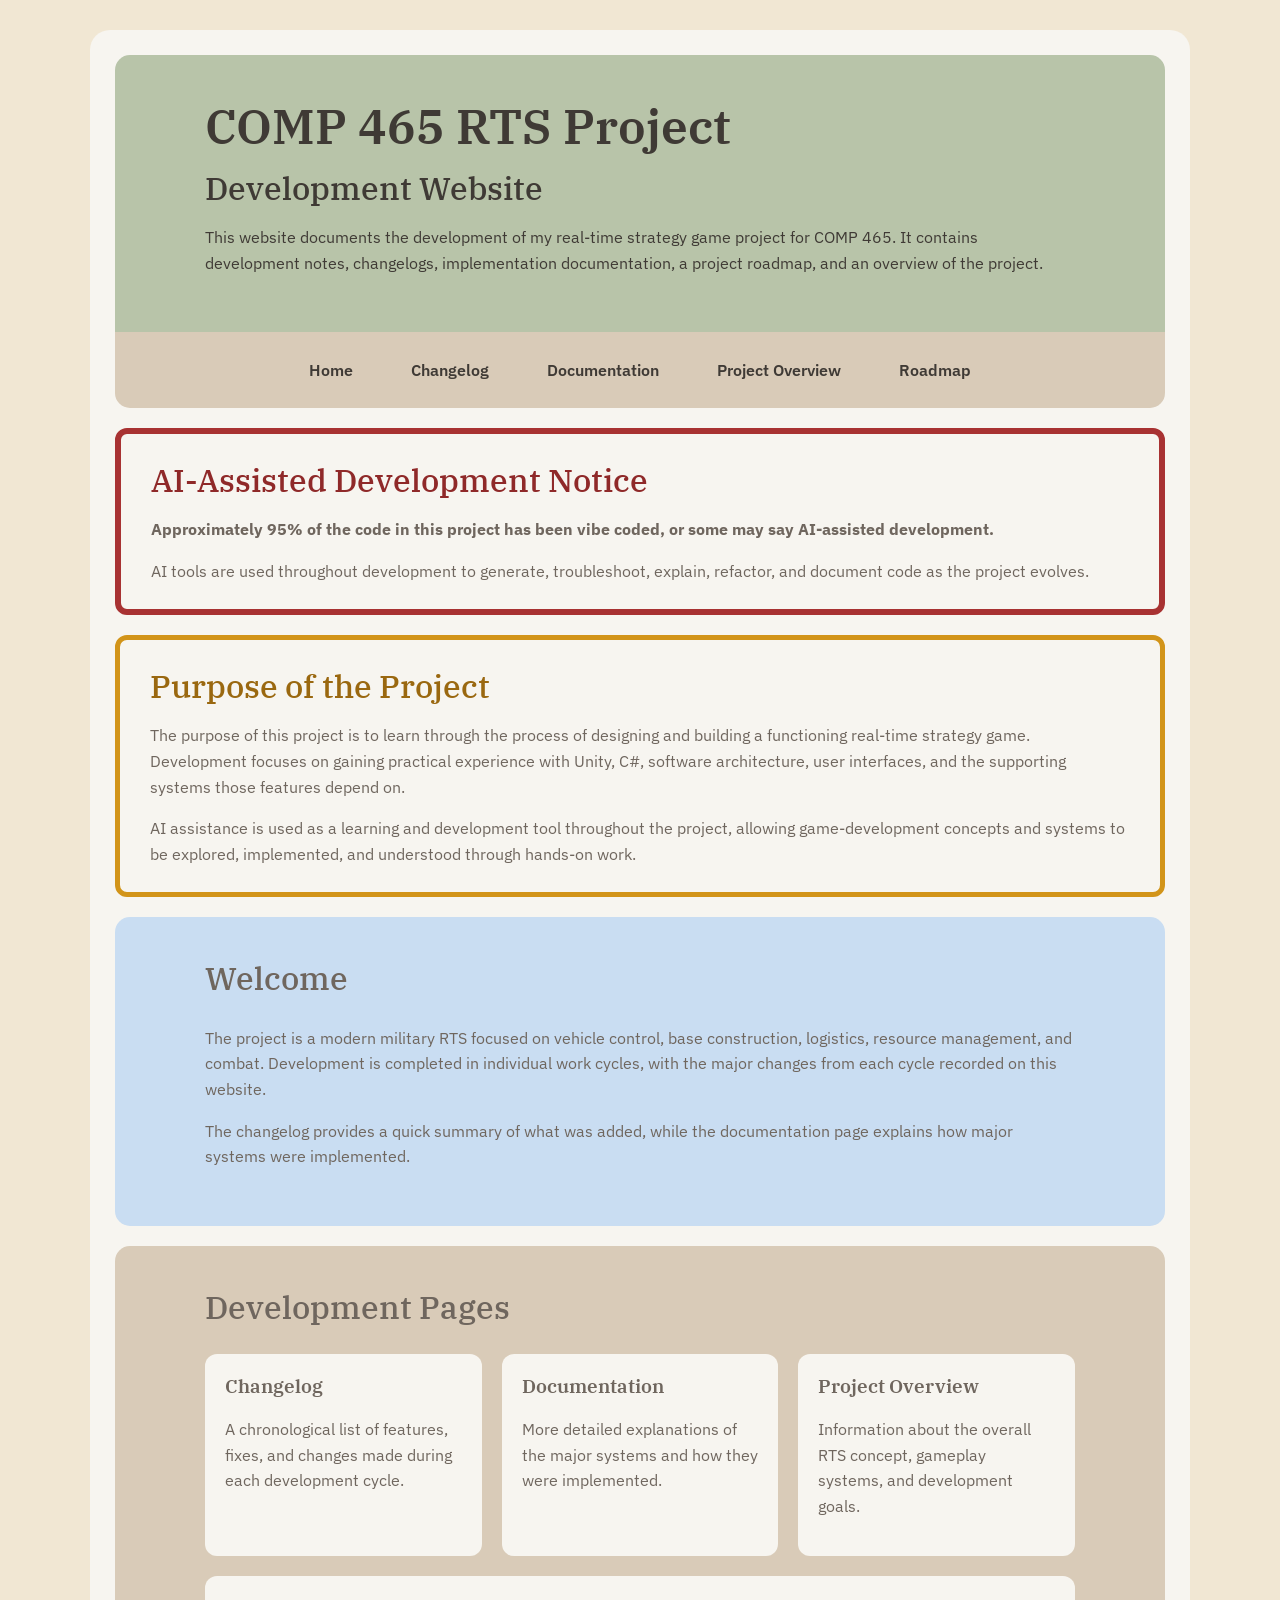
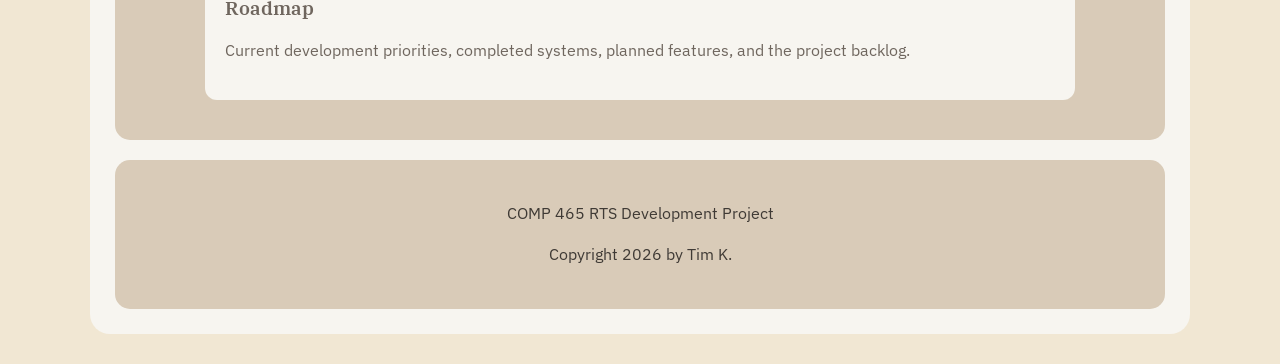
==== index.html @ a1710e66 "Add files via upload" ====
<!doctype html>
<html lang="en">
  <head>
    <meta charset="UTF-8" />
    <meta name="viewport" content="width=device-width, initial-scale=1.0" />

    <title>COMP 465 RTS | Development</title>

    <link rel="preconnect" href="https://fonts.googleapis.com" />
    <link rel="preconnect" href="https://fonts.gstatic.com" crossorigin />

    <link
      href="https://fonts.googleapis.com/css2?family=IBM+Plex+Sans:wght@400;600&family=IBM+Plex+Serif:wght@500;600&display=swap"
      rel="stylesheet"
    />

    <link rel="stylesheet" href="css/styles.css" />
  </head>

  <body>
    <div class="site-container">
      <header>
        <div class="content-wrap">
          <h1>COMP 465 RTS Project</h1>
          <h2>Development Website</h2>

          <p>
            This website documents the development of my real-time strategy game
            project for COMP 465. It contains development notes, changelogs,
            implementation documentation, a project roadmap, and an overview of
            the project.
          </p>
        </div>
      </header>

      <nav>
        <a href="index.html">Home</a>
        <a href="changelog.html">Changelog</a>
        <a href="documentation.html">Documentation</a>
        <a href="project.html">Project Overview</a>
        <a href="roadmap.html">Roadmap</a>
      </nav>

      <!-- AI Development Notice -->
      <section class="ai-notice">
        <div class="notice-content">
          <h2>AI-Assisted Development Notice</h2>

          <p>
            <strong>
              Approximately 95% of the code in this project has been vibe coded,
              or some may say AI-assisted development.
            </strong>
          </p>

          <p>
            AI tools are used throughout development to generate, troubleshoot,
            explain, refactor, and document code as the project evolves.
          </p>
        </div>
      </section>

      <!-- Project Purpose Notice -->
      <section class="purpose-notice">
        <div class="notice-content">
          <h2>Purpose of the Project</h2>

          <p>
            The purpose of this project is to learn through the process of
            designing and building a functioning real-time strategy game.
            Development focuses on gaining practical experience with Unity, C#,
            software architecture, user interfaces, and the supporting systems
            those features depend on.
          </p>

          <p>
            AI assistance is used as a learning and development tool throughout
            the project, allowing game-development concepts and systems to be
            explored, implemented, and understood through hands-on work.
          </p>
        </div>
      </section>

      <main>
        <section class="welcome">
          <div class="content-wrap">
            <h2>Welcome</h2>

            <p>
              The project is a modern military RTS focused on vehicle control,
              base construction, logistics, resource management, and combat.
              Development is completed in individual work cycles, with the major
              changes from each cycle recorded on this website.
            </p>

            <p>
              The changelog provides a quick summary of what was added, while
              the documentation page explains how major systems were
              implemented.
            </p>
          </div>
        </section>

        <section class="links-section">
          <div class="content-wrap">
            <h2>Development Pages</h2>

            <div class="page-links">
              <a class="page-card" href="changelog.html">
                <h3>Changelog</h3>

                <p>
                  A chronological list of features, fixes, and changes made
                  during each development cycle.
                </p>
              </a>

              <a class="page-card" href="documentation.html">
                <h3>Documentation</h3>

                <p>
                  More detailed explanations of the major systems and how they
                  were implemented.
                </p>
              </a>

              <a class="page-card" href="project.html">
                <h3>Project Overview</h3>

                <p>
                  Information about the overall RTS concept, gameplay systems,
                  and development goals.
                </p>
              </a>

              <a class="page-card" href="roadmap.html">
                <h3>Roadmap</h3>

                <p>
                  Current development priorities, completed systems, planned
                  features, and the project backlog.
                </p>
              </a>
            </div>
          </div>
        </section>
      </main>

      <footer>
        <div class="content-wrap">
          <p>COMP 465 RTS Development Project</p>
          <p>Copyright 2026 by Tim K.</p>
        </div>
      </footer>
    </div>
  </body>
</html>
---- css/styles.css ----
/*
Color Palette

#C9DDF2 - Ocean Blue
#D9CBB8 - Sand
#B8C4A9 - Sage
#C9A89A - Dusty Clay
#F1E7D3 - Cream
#F7F5F0 - Soft Off-White
*/

/* Global styles
------------------------------------ */

html {
  box-sizing: border-box;
}

*,
*:before,
*:after {
  box-sizing: inherit;
}

body {
  margin: 0;
  padding: 30px;

  font-family: "IBM Plex Sans", sans-serif;

  color: #6f665e;
  background: #f1e7d3;
}

.site-container {
  background: #f7f5f0;

  padding: 25px;

  border-radius: 20px;

  max-width: 1100px;

  margin: 0 auto;
}

.content-wrap {
  max-width: 950px;

  margin: 0 auto;

  padding: 40px;

  overflow: hidden;
}

/* Text
------------------------------------ */

h1,
h2,
h3 {
  font-family: "IBM Plex Serif", serif;
}

h1 {
  font-size: 3em;
  font-weight: 600;

  margin-top: 0;
}

h2 {
  font-size: 2em;
  font-weight: 500;

  margin-top: 0;
}

h3 {
  font-weight: 600;
}

p {
  line-height: 1.6;
}

a {
  color: #4f6679;
}

a:hover {
  color: #2f4558;
}

/* Header
------------------------------------ */

header {
  background: #b8c4a9;

  color: #3f3a35;

  border-radius: 15px 15px 0 0;
}

header h1,
header h2 {
  margin-bottom: 10px;
}

/* Development Notices
------------------------------------ */

.ai-notice,
.purpose-notice {
  margin-top: 20px;
  margin-bottom: 20px;

  background: #f7f5f0;

  border-radius: 12px;
}

.notice-content {
  padding: 25px 30px;
}

.notice-content h2 {
  margin-top: 0;
  margin-bottom: 12px;

  color: #3f3a35;
}

.notice-content p:last-child {
  margin-bottom: 0;
}

/* AI-Assisted Development Notice */

.ai-notice {
  border: 6px solid #a83232;
}

.ai-notice h2 {
  color: #8f2929;
}

/* Project Purpose Notice */

.purpose-notice {
  border: 5px solid #d29419;
}

.purpose-notice h2 {
  color: #9a6810;
}

/* Navigation
------------------------------------ */

nav {
  background: #d9cbb8;

  text-align: center;

  padding: 15px;

  margin-bottom: 20px;

  border-radius: 0 0 15px 15px;
}

nav a {
  display: inline-block;

  margin: 5px 15px;

  padding: 8px 12px;

  text-decoration: none;

  font-weight: 600;

  color: #3f3a35;

  border-radius: 8px;
}

nav a:hover {
  background: #f7f5f0;
}

/* Main Sections
------------------------------------ */

section {
  margin-bottom: 20px;

  border-radius: 15px;
}

.welcome {
  background: #c9ddf2;
}

.links-section {
  background: #d9cbb8;
}

/* Collapsible Date Sections
------------------------------------ */

.page-content {
  max-width: 950px;
  margin: 20px auto;
}

.date-entry {
  background: #c9ddf2;

  margin-bottom: 20px;

  border-radius: 15px;

  overflow: hidden;
}

.date-entry summary {
  cursor: pointer;

  padding: 22px 30px;

  font-family: "IBM Plex Serif", serif;

  font-size: 1.6em;

  font-weight: 600;

  color: #3f3a35;

  list-style: none;

  user-select: none;
}

.date-entry summary::-webkit-details-marker {
  display: none;
}

.date-entry summary::after {
  content: "+";

  float: right;

  font-family: "IBM Plex Sans", sans-serif;

  font-size: 1.2em;

  font-weight: 600;
}

.date-entry[open] summary::after {
  content: "−";
}

.date-entry summary:hover {
  background: rgba(255, 255, 255, 0.25);
}

.date-description {
  display: block;

  margin-top: 5px;

  font-family: "IBM Plex Sans", sans-serif;

  font-size: 0.55em;

  font-weight: 400;

  color: #6f665e;
}

.date-content {
  padding: 0 30px 30px;
}

/* Documentation Feature Sections
------------------------------------ */

.feature {
  background: #f7f5f0;

  padding: 25px;

  margin-top: 20px;

  border-radius: 12px;
}

.feature:first-child {
  margin-top: 0;
}

.feature h3 {
  margin-top: 0;

  color: #3f3a35;
}

/* Changelog
------------------------------------ */

.change-list {
  background: #f7f5f0;

  padding: 25px 25px 25px 45px;

  border-radius: 12px;

  line-height: 1.7;
}

.change-list li {
  margin-bottom: 12px;
}

.change-list li:last-child {
  margin-bottom: 0;
}

/* Homepage Cards
------------------------------------ */

.page-links {
  display: flex;

  gap: 20px;

  flex-wrap: wrap;
}

.page-card {
  flex: 1;

  min-width: 220px;

  padding: 20px;

  background: #f7f5f0;

  border-radius: 12px;

  text-decoration: none;

  color: #6f665e;

  transition:
    transform 0.15s ease,
    box-shadow 0.15s ease;
}

.page-card:hover {
  transform: translateY(-3px);

  box-shadow: 0 5px 12px rgba(0, 0, 0, 0.12);
}

.page-card h3 {
  margin-top: 0;
}

/* Changelog
------------------------------------ */

.changelog {
  background: #c9ddf2;
}

.change-list {
  line-height: 1.7;
}

.change-list li {
  margin-bottom: 12px;
}

/* Documentation
------------------------------------ */

.documentation-cycle {
  background: #c9ddf2;
}

.feature {
  background: #f7f5f0;

  padding: 25px;

  margin-top: 20px;

  border-radius: 12px;
}

.feature h3 {
  margin-top: 0;

  font-size: 1.4em;

  color: #3f3a35;
}

/* Project Overview
------------------------------------ */

.project-section {
  background: #c9ddf2;
}

.project-section.alternate {
  background: #d9cbb8;
}

.project-section ul {
  line-height: 1.8;
}

/* Roadmap
------------------------------------ */

.roadmap-entry {
  margin-bottom: 20px;

  border-radius: 15px;

  overflow: hidden;
}

.roadmap-entry summary {
  cursor: pointer;

  padding: 22px 30px;

  font-family: "IBM Plex Serif", serif;

  font-size: 1.6em;

  font-weight: 600;

  color: #3f3a35;

  list-style: none;

  user-select: none;
}

.roadmap-entry summary::-webkit-details-marker {
  display: none;
}

.roadmap-entry summary::after {
  content: "+";

  float: right;

  font-family: "IBM Plex Sans", sans-serif;

  font-size: 1.2em;
}

.roadmap-entry[open] summary::after {
  content: "−";
}

.roadmap-entry summary:hover {
  background: rgba(255, 255, 255, 0.25);
}

.roadmap-content {
  padding: 0 30px 30px;
}

.roadmap-item {
  background: #f7f5f0;

  padding: 20px 25px;

  margin-top: 15px;

  border-radius: 12px;
}

.roadmap-item:first-child {
  margin-top: 0;
}

.roadmap-item h3 {
  margin-top: 0;

  margin-bottom: 8px;

  color: #3f3a35;
}

.roadmap-item p {
  margin-bottom: 0;
}

/* Roadmap Categories */

.completed-entry {
  background: #b8c4a9;
}

.progress-entry {
  background: #c9ddf2;
}

.priority-entry {
  background: #d9cbb8;
}

.backlog-entry {
  background: #c9ddf2;
}

.future-entry {
  background: #c9a89a;
}

/* Footer
------------------------------------ */

footer {
  background: #d9cbb8;

  color: #3f3a35;

  text-align: center;

  border-radius: 15px;

  margin-bottom: 0;
}

footer .content-wrap {
  padding-top: 25px;
  padding-bottom: 25px;
}

/* Responsive Layout
------------------------------------ */

@media screen and (max-width: 700px) {
  body {
    padding: 10px;
  }

  .site-container {
    padding: 12px;
  }

  .content-wrap {
    padding: 25px;
  }

  h1 {
    font-size: 2.2em;
  }

  h2 {
    font-size: 1.6em;
  }

  nav a {
    display: block;

    margin: 5px 0;
  }

  .page-links {
    display: block;
  }

  .page-card {
    display: block;

    margin-bottom: 15px;
  }
}
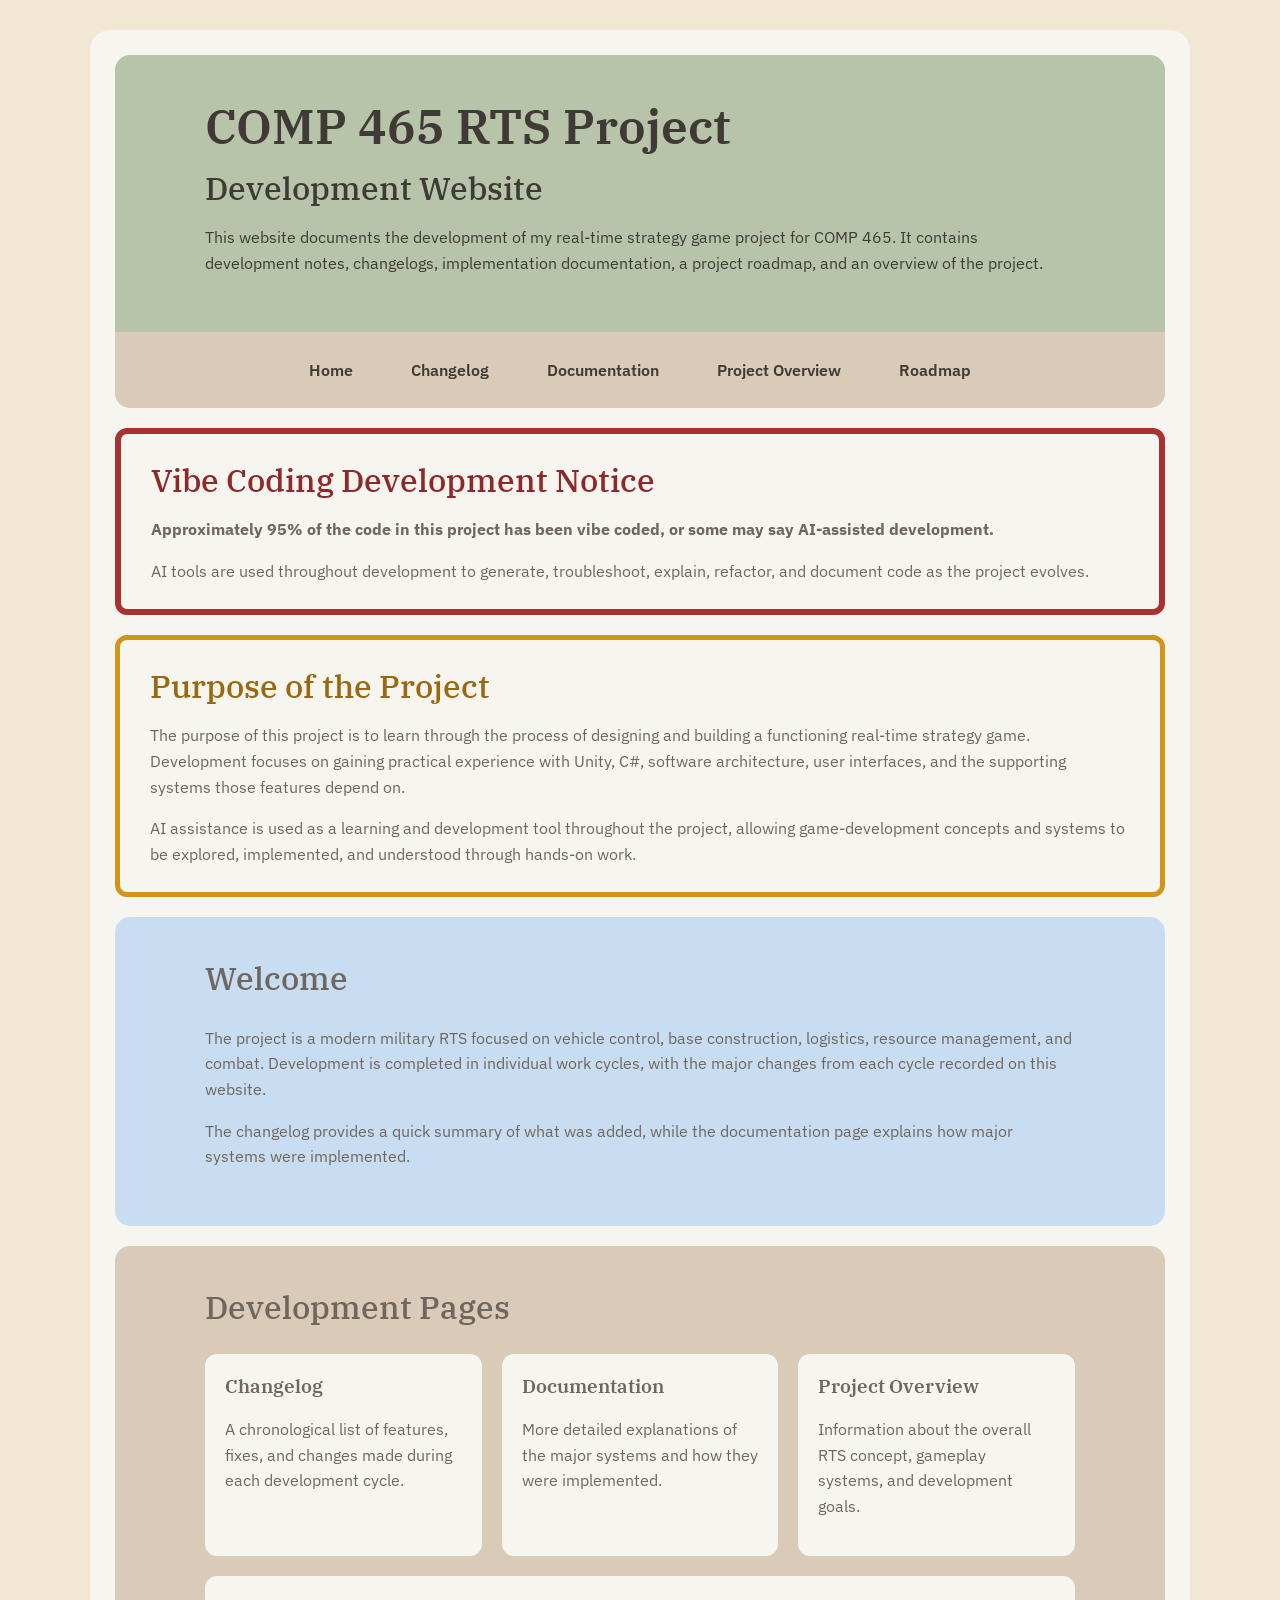
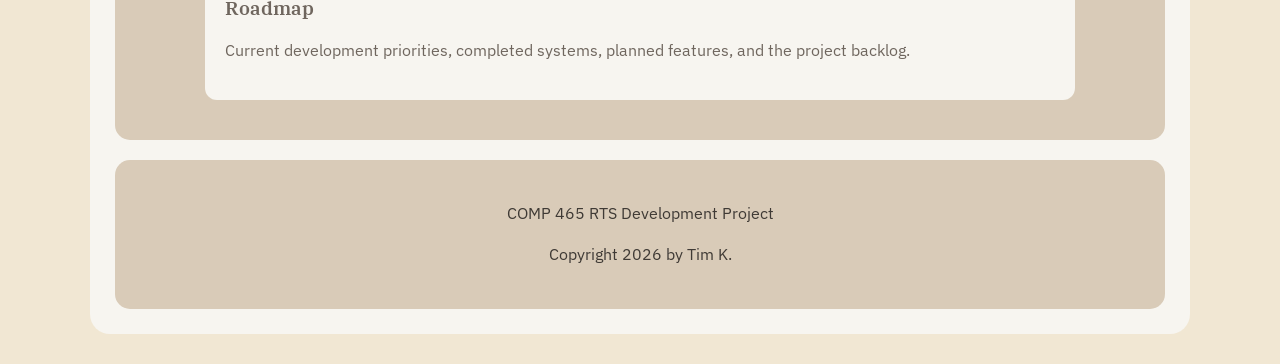
==== commit 2912e413: "Vibe coded update" ====
--- a/index.html
+++ b/index.html
@@ -44,7 +44,7 @@
       <!-- AI Development Notice -->
       <section class="ai-notice">
         <div class="notice-content">
-          <h2>AI-Assisted Development Notice</h2>
+          <h2>Vibe Coding Development Notice</h2>
 
           <p>
             <strong>
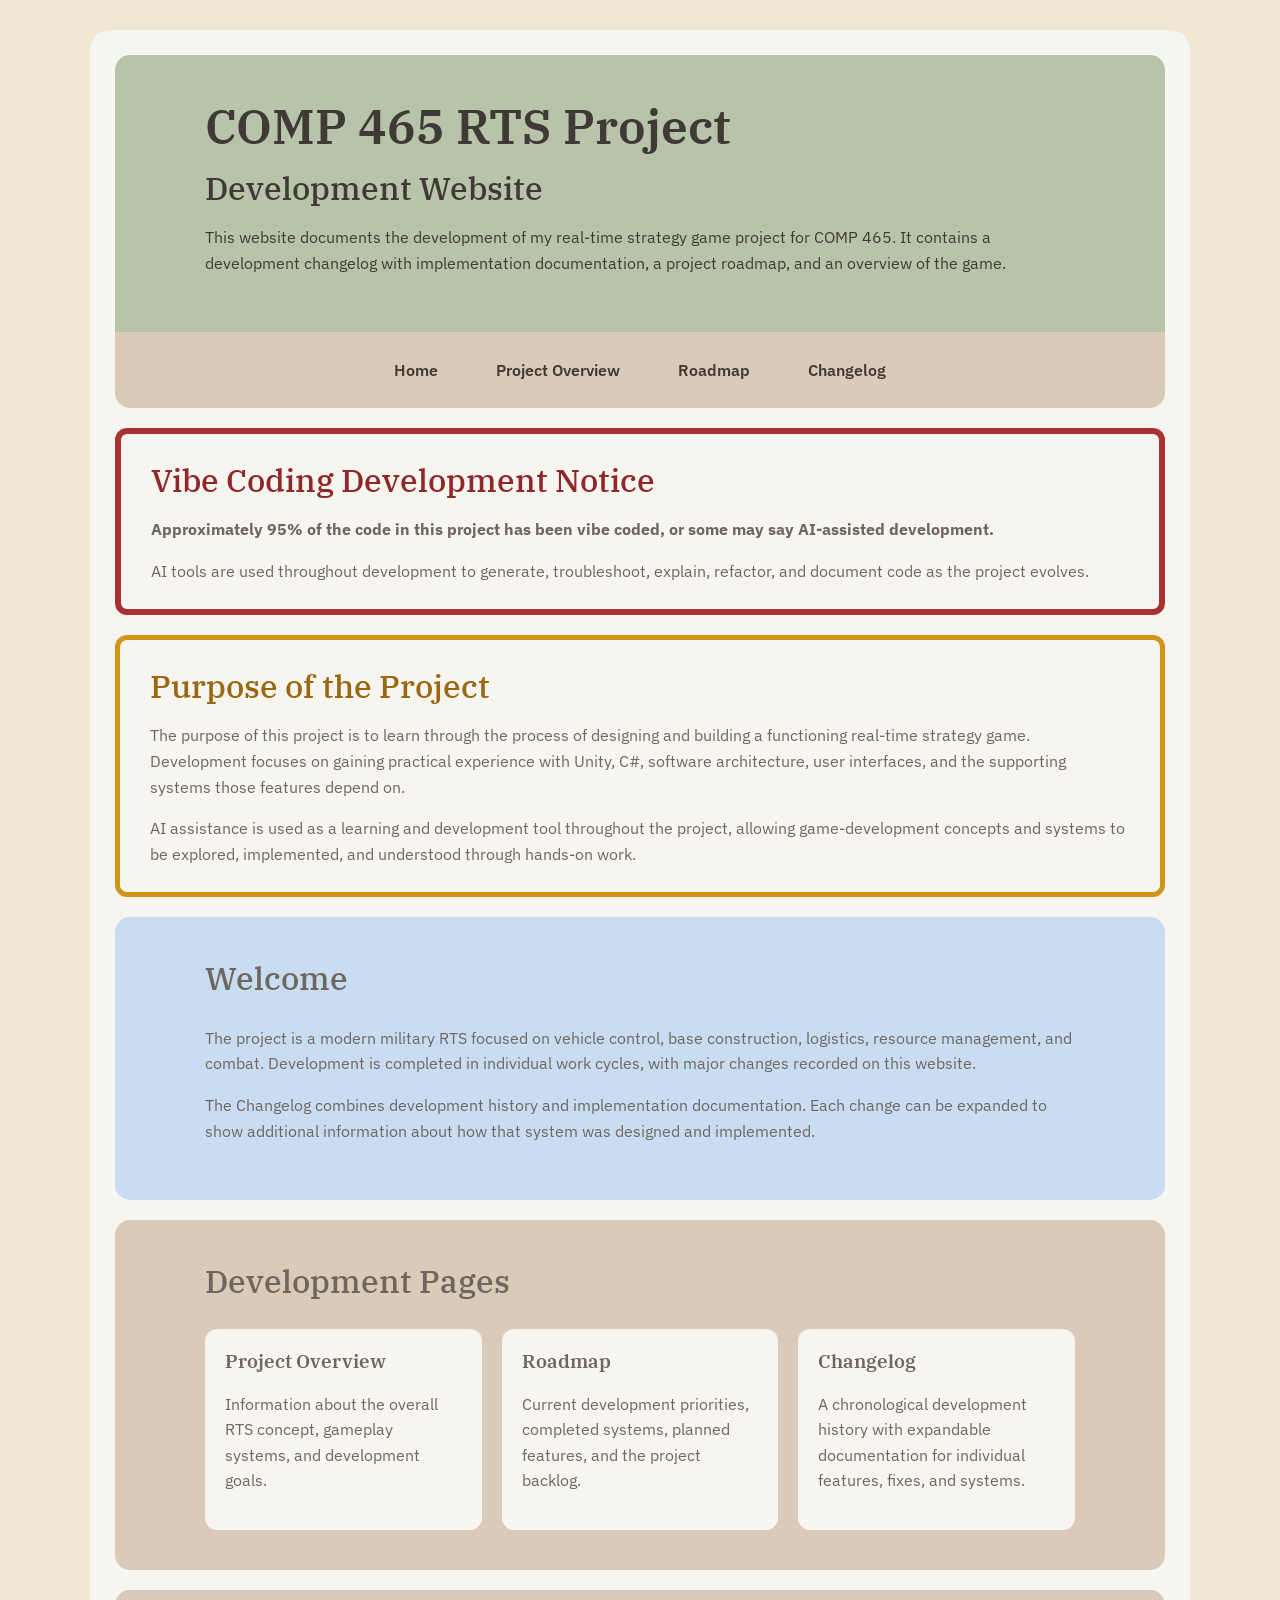
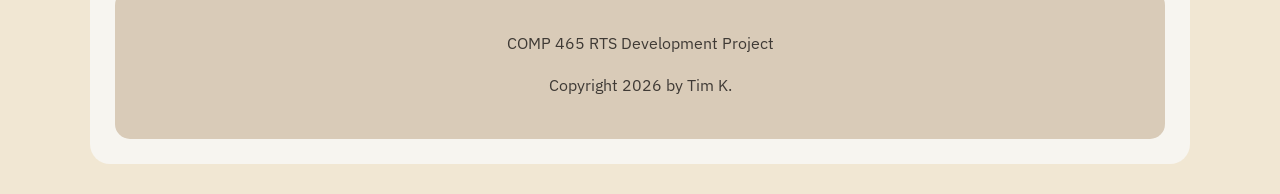
==== commit 430d6ee8: "Combine changelog and implementation docs Move feature documentation into expandable changelog entri" ====
--- a/index.html
+++ b/index.html
@@ -26,19 +26,18 @@
 
           <p>
             This website documents the development of my real-time strategy game
-            project for COMP 465. It contains development notes, changelogs,
+            project for COMP 465. It contains a development changelog with
             implementation documentation, a project roadmap, and an overview of
-            the project.
+            the game.
           </p>
         </div>
       </header>
 
       <nav>
         <a href="index.html">Home</a>
-        <a href="changelog.html">Changelog</a>
-        <a href="documentation.html">Documentation</a>
         <a href="project.html">Project Overview</a>
         <a href="roadmap.html">Roadmap</a>
+        <a href="changelog.html">Changelog</a>
       </nav>
 
       <!-- AI Development Notice -->
@@ -89,14 +88,14 @@
             <p>
               The project is a modern military RTS focused on vehicle control,
               base construction, logistics, resource management, and combat.
-              Development is completed in individual work cycles, with the major
-              changes from each cycle recorded on this website.
+              Development is completed in individual work cycles, with major
+              changes recorded on this website.
             </p>
 
             <p>
-              The changelog provides a quick summary of what was added, while
-              the documentation page explains how major systems were
-              implemented.
+              The Changelog combines development history and implementation
+              documentation. Each change can be expanded to show additional
+              information about how that system was designed and implemented.
             </p>
           </div>
         </section>
@@ -106,24 +105,6 @@
             <h2>Development Pages</h2>
 
             <div class="page-links">
-              <a class="page-card" href="changelog.html">
-                <h3>Changelog</h3>
-
-                <p>
-                  A chronological list of features, fixes, and changes made
-                  during each development cycle.
-                </p>
-              </a>
-
-              <a class="page-card" href="documentation.html">
-                <h3>Documentation</h3>
-
-                <p>
-                  More detailed explanations of the major systems and how they
-                  were implemented.
-                </p>
-              </a>
-
               <a class="page-card" href="project.html">
                 <h3>Project Overview</h3>
 
@@ -141,6 +122,15 @@
                   features, and the project backlog.
                 </p>
               </a>
+
+              <a class="page-card" href="changelog.html">
+                <h3>Changelog</h3>
+
+                <p>
+                  A chronological development history with expandable
+                  documentation for individual features, fixes, and systems.
+                </p>
+              </a>
             </div>
           </div>
         </section>
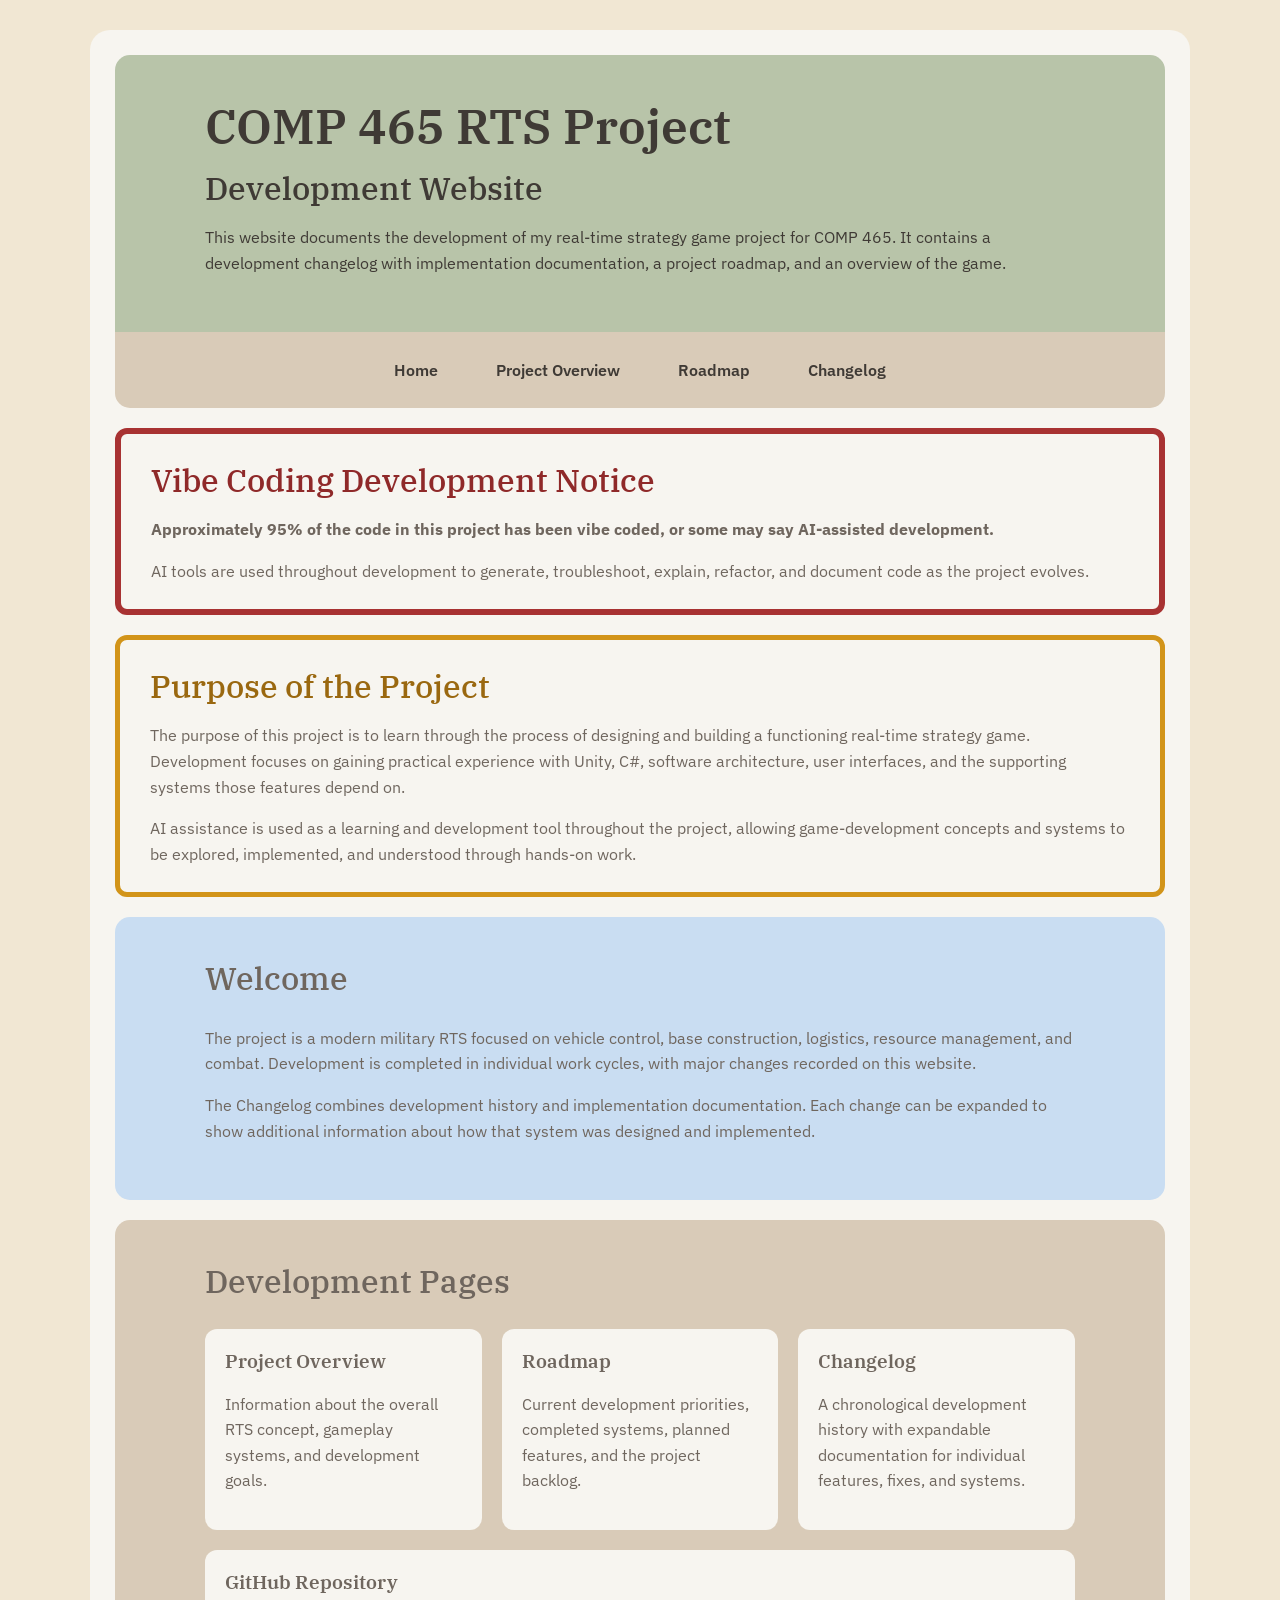
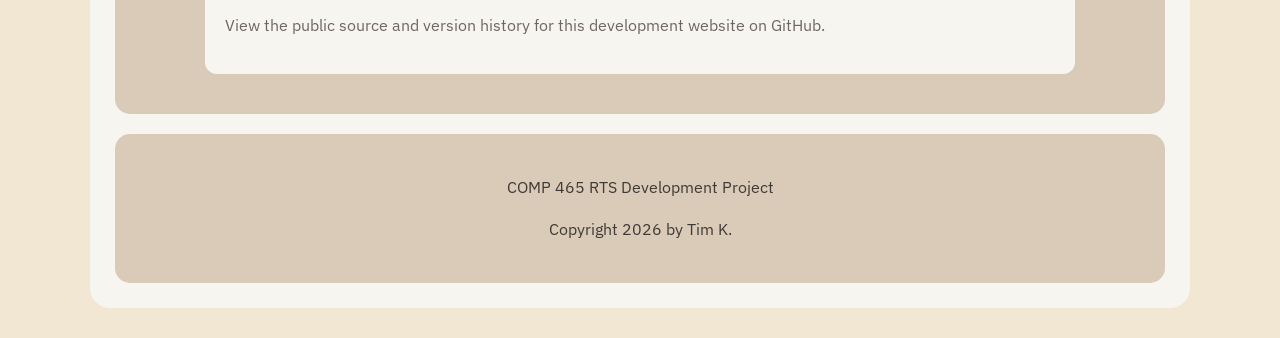
==== commit 6e45f8d2: "Add GitHub repository card to home page" ====
--- a/index.html
+++ b/index.html
@@ -1,147 +1,161 @@
-<!doctype html>
-<html lang="en">
-  <head>
-    <meta charset="UTF-8" />
-    <meta name="viewport" content="width=device-width, initial-scale=1.0" />
-
-    <title>COMP 465 RTS | Development</title>
-
-    <link rel="preconnect" href="https://fonts.googleapis.com" />
-    <link rel="preconnect" href="https://fonts.gstatic.com" crossorigin />
-
-    <link
-      href="https://fonts.googleapis.com/css2?family=IBM+Plex+Sans:wght@400;600&family=IBM+Plex+Serif:wght@500;600&display=swap"
-      rel="stylesheet"
-    />
-
-    <link rel="stylesheet" href="css/styles.css" />
-  </head>
-
-  <body>
-    <div class="site-container">
-      <header>
-        <div class="content-wrap">
-          <h1>COMP 465 RTS Project</h1>
-          <h2>Development Website</h2>
-
-          <p>
-            This website documents the development of my real-time strategy game
-            project for COMP 465. It contains a development changelog with
-            implementation documentation, a project roadmap, and an overview of
-            the game.
-          </p>
-        </div>
-      </header>
-
-      <nav>
-        <a href="index.html">Home</a>
-        <a href="project.html">Project Overview</a>
-        <a href="roadmap.html">Roadmap</a>
-        <a href="changelog.html">Changelog</a>
-      </nav>
-
-      <!-- AI Development Notice -->
-      <section class="ai-notice">
-        <div class="notice-content">
-          <h2>Vibe Coding Development Notice</h2>
-
-          <p>
-            <strong>
-              Approximately 95% of the code in this project has been vibe coded,
-              or some may say AI-assisted development.
-            </strong>
-          </p>
-
-          <p>
-            AI tools are used throughout development to generate, troubleshoot,
-            explain, refactor, and document code as the project evolves.
-          </p>
-        </div>
-      </section>
-
-      <!-- Project Purpose Notice -->
-      <section class="purpose-notice">
-        <div class="notice-content">
-          <h2>Purpose of the Project</h2>
-
-          <p>
-            The purpose of this project is to learn through the process of
-            designing and building a functioning real-time strategy game.
-            Development focuses on gaining practical experience with Unity, C#,
-            software architecture, user interfaces, and the supporting systems
-            those features depend on.
-          </p>
-
-          <p>
-            AI assistance is used as a learning and development tool throughout
-            the project, allowing game-development concepts and systems to be
-            explored, implemented, and understood through hands-on work.
-          </p>
-        </div>
-      </section>
-
-      <main>
-        <section class="welcome">
-          <div class="content-wrap">
-            <h2>Welcome</h2>
-
-            <p>
-              The project is a modern military RTS focused on vehicle control,
-              base construction, logistics, resource management, and combat.
-              Development is completed in individual work cycles, with major
-              changes recorded on this website.
-            </p>
-
-            <p>
-              The Changelog combines development history and implementation
-              documentation. Each change can be expanded to show additional
-              information about how that system was designed and implemented.
-            </p>
-          </div>
-        </section>
-
-        <section class="links-section">
-          <div class="content-wrap">
-            <h2>Development Pages</h2>
-
-            <div class="page-links">
-              <a class="page-card" href="project.html">
-                <h3>Project Overview</h3>
-
-                <p>
-                  Information about the overall RTS concept, gameplay systems,
-                  and development goals.
-                </p>
-              </a>
-
-              <a class="page-card" href="roadmap.html">
-                <h3>Roadmap</h3>
-
-                <p>
-                  Current development priorities, completed systems, planned
-                  features, and the project backlog.
-                </p>
-              </a>
-
-              <a class="page-card" href="changelog.html">
-                <h3>Changelog</h3>
-
-                <p>
-                  A chronological development history with expandable
-                  documentation for individual features, fixes, and systems.
-                </p>
-              </a>
-            </div>
-          </div>
-        </section>
-      </main>
-
-      <footer>
-        <div class="content-wrap">
-          <p>COMP 465 RTS Development Project</p>
-          <p>Copyright 2026 by Tim K.</p>
-        </div>
-      </footer>
-    </div>
-  </body>
-</html>
+<!doctype html>
+<html lang="en">
+  <head>
+    <meta charset="UTF-8" />
+    <meta name="viewport" content="width=device-width, initial-scale=1.0" />
+
+    <title>COMP 465 RTS | Development</title>
+
+    <link rel="preconnect" href="https://fonts.googleapis.com" />
+    <link rel="preconnect" href="https://fonts.gstatic.com" crossorigin />
+
+    <link
+      href="https://fonts.googleapis.com/css2?family=IBM+Plex+Sans:wght@400;600&family=IBM+Plex+Serif:wght@500;600&display=swap"
+      rel="stylesheet"
+    />
+
+    <link rel="stylesheet" href="css/styles.css" />
+  </head>
+
+  <body>
+    <div class="site-container">
+      <header>
+        <div class="content-wrap">
+          <h1>COMP 465 RTS Project</h1>
+          <h2>Development Website</h2>
+
+          <p>
+            This website documents the development of my real-time strategy game
+            project for COMP 465. It contains a development changelog with
+            implementation documentation, a project roadmap, and an overview of
+            the game.
+          </p>
+        </div>
+      </header>
+
+      <nav>
+        <a href="index.html">Home</a>
+        <a href="project.html">Project Overview</a>
+        <a href="roadmap.html">Roadmap</a>
+        <a href="changelog.html">Changelog</a>
+      </nav>
+
+      <!-- AI Development Notice -->
+      <section class="ai-notice">
+        <div class="notice-content">
+          <h2>Vibe Coding Development Notice</h2>
+
+          <p>
+            <strong>
+              Approximately 95% of the code in this project has been vibe coded,
+              or some may say AI-assisted development.
+            </strong>
+          </p>
+
+          <p>
+            AI tools are used throughout development to generate, troubleshoot,
+            explain, refactor, and document code as the project evolves.
+          </p>
+        </div>
+      </section>
+
+      <!-- Project Purpose Notice -->
+      <section class="purpose-notice">
+        <div class="notice-content">
+          <h2>Purpose of the Project</h2>
+
+          <p>
+            The purpose of this project is to learn through the process of
+            designing and building a functioning real-time strategy game.
+            Development focuses on gaining practical experience with Unity, C#,
+            software architecture, user interfaces, and the supporting systems
+            those features depend on.
+          </p>
+
+          <p>
+            AI assistance is used as a learning and development tool throughout
+            the project, allowing game-development concepts and systems to be
+            explored, implemented, and understood through hands-on work.
+          </p>
+        </div>
+      </section>
+
+      <main>
+        <section class="welcome">
+          <div class="content-wrap">
+            <h2>Welcome</h2>
+
+            <p>
+              The project is a modern military RTS focused on vehicle control,
+              base construction, logistics, resource management, and combat.
+              Development is completed in individual work cycles, with major
+              changes recorded on this website.
+            </p>
+
+            <p>
+              The Changelog combines development history and implementation
+              documentation. Each change can be expanded to show additional
+              information about how that system was designed and implemented.
+            </p>
+          </div>
+        </section>
+
+        <section class="links-section">
+          <div class="content-wrap">
+            <h2>Development Pages</h2>
+
+            <div class="page-links">
+              <a class="page-card" href="project.html">
+                <h3>Project Overview</h3>
+
+                <p>
+                  Information about the overall RTS concept, gameplay systems,
+                  and development goals.
+                </p>
+              </a>
+
+              <a class="page-card" href="roadmap.html">
+                <h3>Roadmap</h3>
+
+                <p>
+                  Current development priorities, completed systems, planned
+                  features, and the project backlog.
+                </p>
+              </a>
+
+              <a class="page-card" href="changelog.html">
+                <h3>Changelog</h3>
+
+                <p>
+                  A chronological development history with expandable
+                  documentation for individual features, fixes, and systems.
+                </p>
+              </a>
+
+              <a
+                class="page-card"
+                href="https://github.com/tklassy/Comp465RTSGameWebpage"
+                target="_blank"
+                rel="noopener noreferrer"
+              >
+                <h3>GitHub Repository</h3>
+
+                <p>
+                  View the public source and version history for this development
+                  website on GitHub.
+                </p>
+              </a>
+            </div>
+          </div>
+        </section>
+      </main>
+
+      <footer>
+        <div class="content-wrap">
+          <p>COMP 465 RTS Development Project</p>
+          <p>Copyright 2026 by Tim K.</p>
+        </div>
+      </footer>
+    </div>
+  </body>
+</html>
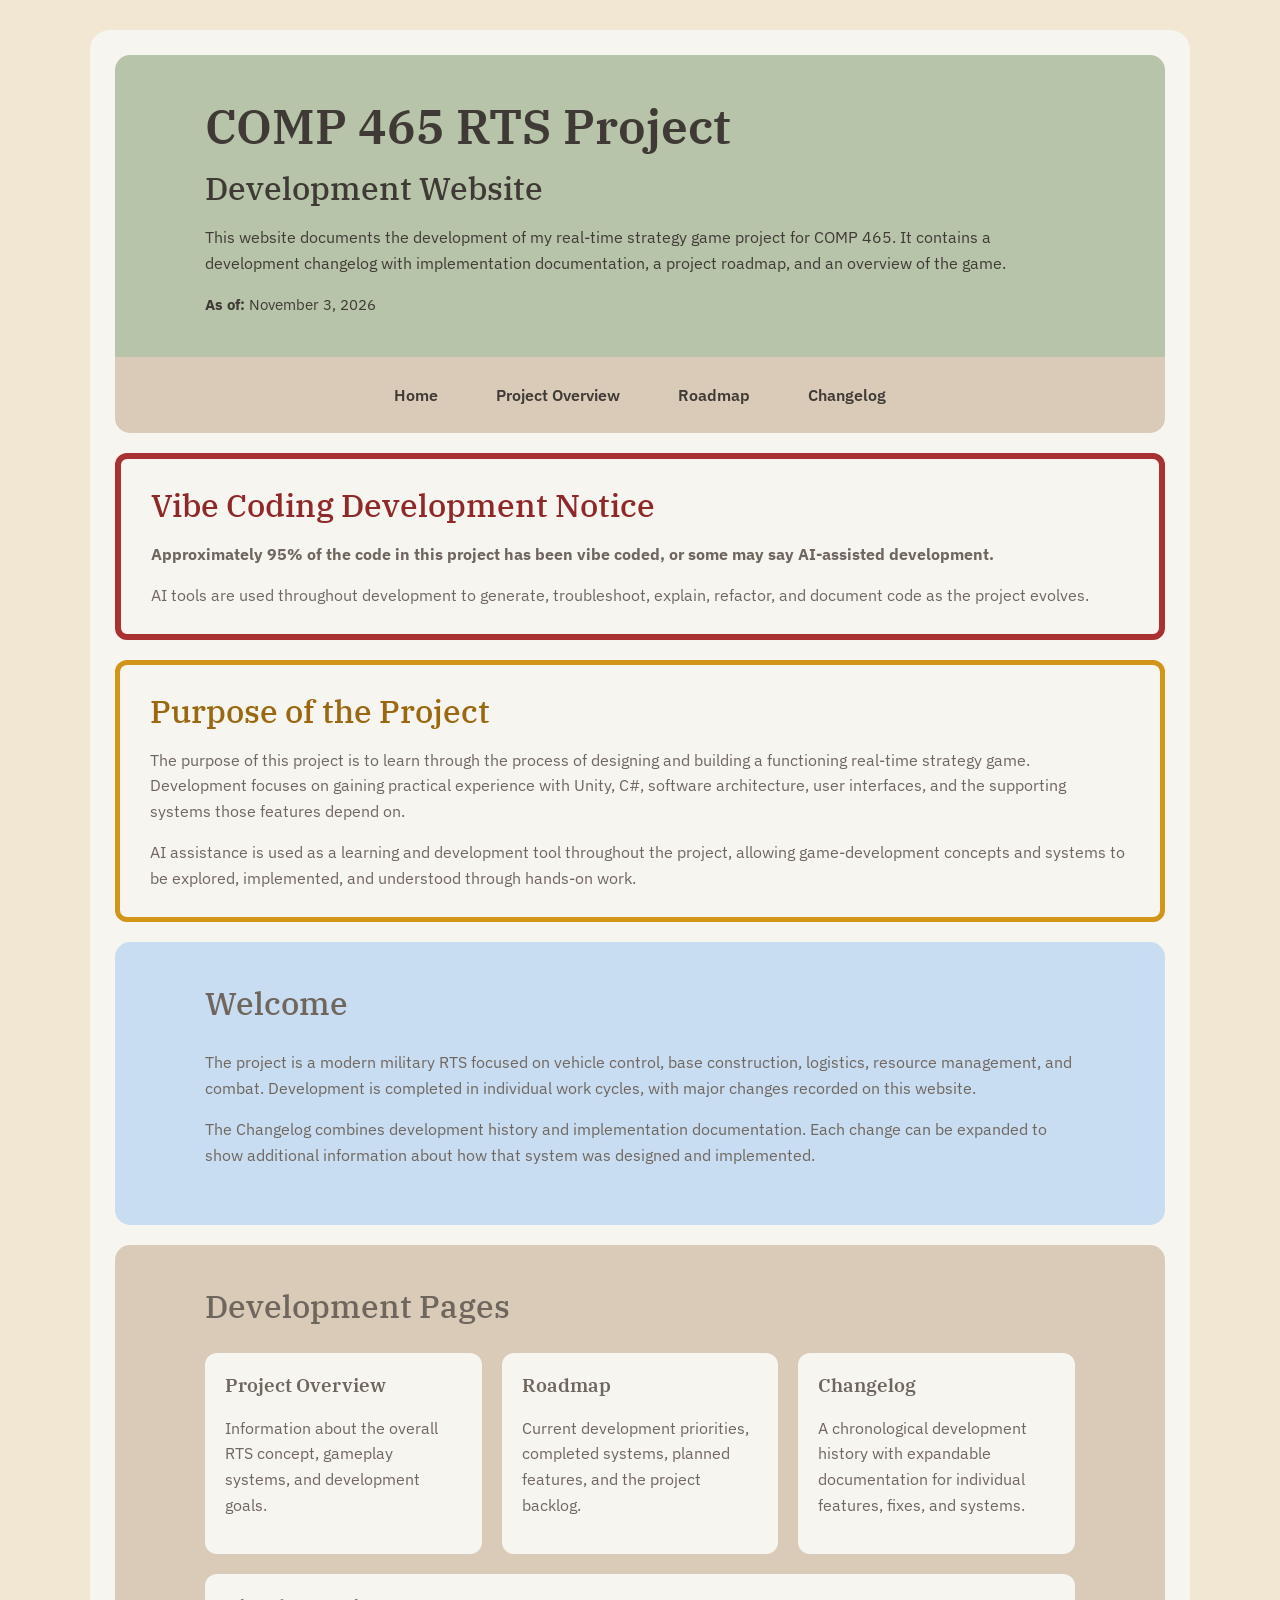
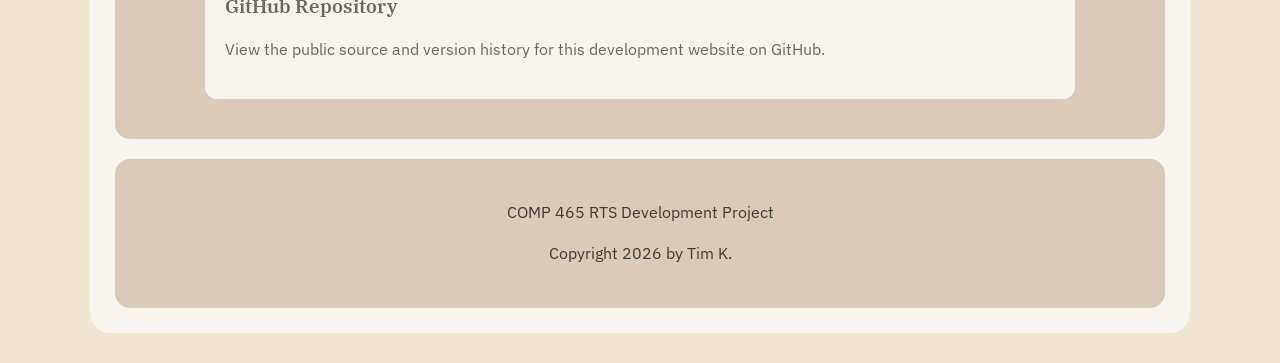
==== commit f9fe4d48: "Add current as-of date to home page" ====
--- a/index.html
+++ b/index.html
@@ -29,6 +29,10 @@
             project for COMP 465. It contains a development changelog with
             implementation documentation, a project roadmap, and an overview of
             the game.
+          </p>
+
+          <p class="as-of-date">
+            <strong>As of:</strong> November 3, 2026
           </p>
         </div>
       </header>
--- a/css/styles.css
+++ b/css/styles.css
@@ -1,592 +1,616 @@
-/*
-Color Palette
-
-#C9DDF2 - Ocean Blue
-#D9CBB8 - Sand
-#B8C4A9 - Sage
-#C9A89A - Dusty Clay
-#F1E7D3 - Cream
-#F7F5F0 - Soft Off-White
-*/
-
-/* Global styles
------------------------------------- */
-
-html {
-  box-sizing: border-box;
-}
-
-*,
-*:before,
-*:after {
-  box-sizing: inherit;
-}
-
-body {
-  margin: 0;
-  padding: 30px;
-
-  font-family: "IBM Plex Sans", sans-serif;
-
-  color: #6f665e;
-  background: #f1e7d3;
-}
-
-.site-container {
-  background: #f7f5f0;
-
-  padding: 25px;
-
-  border-radius: 20px;
-
-  max-width: 1100px;
-
-  margin: 0 auto;
-}
-
-.content-wrap {
-  max-width: 950px;
-
-  margin: 0 auto;
-
-  padding: 40px;
-
-  overflow: hidden;
-}
-
-/* Text
------------------------------------- */
-
-h1,
-h2,
-h3 {
-  font-family: "IBM Plex Serif", serif;
-}
-
-h1 {
-  font-size: 3em;
-  font-weight: 600;
-
-  margin-top: 0;
-}
-
-h2 {
-  font-size: 2em;
-  font-weight: 500;
-
-  margin-top: 0;
-}
-
-h3 {
-  font-weight: 600;
-}
-
-p {
-  line-height: 1.6;
-}
-
-a {
-  color: #4f6679;
-}
-
-a:hover {
-  color: #2f4558;
-}
-
-/* Header
------------------------------------- */
-
-header {
-  background: #b8c4a9;
-
-  color: #3f3a35;
-
-  border-radius: 15px 15px 0 0;
-}
-
-header h1,
-header h2 {
-  margin-bottom: 10px;
-}
-
-/* Development Notices
------------------------------------- */
-
-.ai-notice,
-.purpose-notice {
-  margin-top: 20px;
-  margin-bottom: 20px;
-
-  background: #f7f5f0;
-
-  border-radius: 12px;
-}
-
-.notice-content {
-  padding: 25px 30px;
-}
-
-.notice-content h2 {
-  margin-top: 0;
-  margin-bottom: 12px;
-
-  color: #3f3a35;
-}
-
-.notice-content p:last-child {
-  margin-bottom: 0;
-}
-
-/* AI-Assisted Development Notice */
-
-.ai-notice {
-  border: 6px solid #a83232;
-}
-
-.ai-notice h2 {
-  color: #8f2929;
-}
-
-/* Project Purpose Notice */
-
-.purpose-notice {
-  border: 5px solid #d29419;
-}
-
-.purpose-notice h2 {
-  color: #9a6810;
-}
-
-/* Navigation
------------------------------------- */
-
-nav {
-  background: #d9cbb8;
-
-  text-align: center;
-
-  padding: 15px;
-
-  margin-bottom: 20px;
-
-  border-radius: 0 0 15px 15px;
-}
-
-nav a {
-  display: inline-block;
-
-  margin: 5px 15px;
-
-  padding: 8px 12px;
-
-  text-decoration: none;
-
-  font-weight: 600;
-
-  color: #3f3a35;
-
-  border-radius: 8px;
-}
-
-nav a:hover {
-  background: #f7f5f0;
-}
-
-/* Main Sections
------------------------------------- */
-
-section {
-  margin-bottom: 20px;
-
-  border-radius: 15px;
-}
-
-.welcome {
-  background: #c9ddf2;
-}
-
-.links-section {
-  background: #d9cbb8;
-}
-
-/* Collapsible Date Sections
------------------------------------- */
-
-.page-content {
-  max-width: 950px;
-  margin: 20px auto;
-}
-
-.date-entry {
-  background: #c9ddf2;
-
-  margin-bottom: 20px;
-
-  border-radius: 15px;
-
-  overflow: hidden;
-}
-
-.date-entry summary {
-  cursor: pointer;
-
-  padding: 22px 30px;
-
-  font-family: "IBM Plex Serif", serif;
-
-  font-size: 1.6em;
-
-  font-weight: 600;
-
-  color: #3f3a35;
-
-  list-style: none;
-
-  user-select: none;
-}
-
-.date-entry summary::-webkit-details-marker {
-  display: none;
-}
-
-.date-entry summary::after {
-  content: "+";
-
-  float: right;
-
-  font-family: "IBM Plex Sans", sans-serif;
-
-  font-size: 1.2em;
-
-  font-weight: 600;
-}
-
-.date-entry[open] summary::after {
-  content: "−";
-}
-
-.date-entry summary:hover {
-  background: rgba(255, 255, 255, 0.25);
-}
-
-.date-description {
-  display: block;
-
-  margin-top: 5px;
-
-  font-family: "IBM Plex Sans", sans-serif;
-
-  font-size: 0.55em;
-
-  font-weight: 400;
-
-  color: #6f665e;
-}
-
-.date-content {
-  padding: 0 30px 30px;
-}
-
-/* Documentation Feature Sections
------------------------------------- */
-
-.feature {
-  background: #f7f5f0;
-
-  padding: 25px;
-
-  margin-top: 20px;
-
-  border-radius: 12px;
-}
-
-.feature:first-child {
-  margin-top: 0;
-}
-
-.feature h3 {
-  margin-top: 0;
-
-  color: #3f3a35;
-}
-
-/* Changelog
------------------------------------- */
-
-.change-list {
-  background: #f7f5f0;
-
-  padding: 25px 25px 25px 45px;
-
-  border-radius: 12px;
-
-  line-height: 1.7;
-}
-
-.change-list li {
-  margin-bottom: 12px;
-}
-
-.change-list li:last-child {
-  margin-bottom: 0;
-}
-
-/* Homepage Cards
------------------------------------- */
-
-.page-links {
-  display: flex;
-
-  gap: 20px;
-
-  flex-wrap: wrap;
-}
-
-.page-card {
-  flex: 1;
-
-  min-width: 220px;
-
-  padding: 20px;
-
-  background: #f7f5f0;
-
-  border-radius: 12px;
-
-  text-decoration: none;
-
-  color: #6f665e;
-
-  transition:
-    transform 0.15s ease,
-    box-shadow 0.15s ease;
-}
-
-.page-card:hover {
-  transform: translateY(-3px);
-
-  box-shadow: 0 5px 12px rgba(0, 0, 0, 0.12);
-}
-
-.page-card h3 {
-  margin-top: 0;
-}
-
-/* Changelog
------------------------------------- */
-
-.changelog {
-  background: #c9ddf2;
-}
-
-.change-list {
-  line-height: 1.7;
-}
-
-.change-list li {
-  margin-bottom: 12px;
-}
-
-/* Documentation
------------------------------------- */
-
-.documentation-cycle {
-  background: #c9ddf2;
-}
-
-.feature {
-  background: #f7f5f0;
-
-  padding: 25px;
-
-  margin-top: 20px;
-
-  border-radius: 12px;
-}
-
-.feature h3 {
-  margin-top: 0;
-
-  font-size: 1.4em;
-
-  color: #3f3a35;
-}
-
-/* Project Overview
------------------------------------- */
-
-.project-section {
-  background: #c9ddf2;
-}
-
-.project-section.alternate {
-  background: #d9cbb8;
-}
-
-.project-section ul {
-  line-height: 1.8;
-}
-
-/* Roadmap
------------------------------------- */
-
-.roadmap-entry {
-  margin-bottom: 20px;
-
-  border-radius: 15px;
-
-  overflow: hidden;
-}
-
-.roadmap-entry summary {
-  cursor: pointer;
-
-  padding: 22px 30px;
-
-  font-family: "IBM Plex Serif", serif;
-
-  font-size: 1.6em;
-
-  font-weight: 600;
-
-  color: #3f3a35;
-
-  list-style: none;
-
-  user-select: none;
-}
-
-.roadmap-entry summary::-webkit-details-marker {
-  display: none;
-}
-
-.roadmap-entry summary::after {
-  content: "+";
-
-  float: right;
-
-  font-family: "IBM Plex Sans", sans-serif;
-
-  font-size: 1.2em;
-}
-
-.roadmap-entry[open] summary::after {
-  content: "−";
-}
-
-.roadmap-entry summary:hover {
-  background: rgba(255, 255, 255, 0.25);
-}
-
-.roadmap-content {
-  padding: 0 30px 30px;
-}
-
-.roadmap-item {
-  background: #f7f5f0;
-
-  padding: 20px 25px;
-
-  margin-top: 15px;
-
-  border-radius: 12px;
-}
-
-.roadmap-item:first-child {
-  margin-top: 0;
-}
-
-.roadmap-item h3 {
-  margin-top: 0;
-
-  margin-bottom: 8px;
-
-  color: #3f3a35;
-}
-
-.roadmap-item p {
-  margin-bottom: 0;
-}
-
-/* Roadmap Categories */
-
-.completed-entry {
-  background: #b8c4a9;
-}
-
-.progress-entry {
-  background: #c9ddf2;
-}
-
-.priority-entry {
-  background: #d9cbb8;
-}
-
-.backlog-entry {
-  background: #c9ddf2;
-}
-
-.future-entry {
-  background: #c9a89a;
-}
-
-/* Footer
------------------------------------- */
-
-footer {
-  background: #d9cbb8;
-
-  color: #3f3a35;
-
-  text-align: center;
-
-  border-radius: 15px;
-
-  margin-bottom: 0;
-}
-
-footer .content-wrap {
-  padding-top: 25px;
-  padding-bottom: 25px;
-}
-
-/* Responsive Layout
------------------------------------- */
-
-@media screen and (max-width: 700px) {
-  body {
-    padding: 10px;
-  }
-
-  .site-container {
-    padding: 12px;
-  }
-
-  .content-wrap {
-    padding: 25px;
-  }
-
-  h1 {
-    font-size: 2.2em;
-  }
-
-  h2 {
-    font-size: 1.6em;
-  }
-
-  nav a {
-    display: block;
-
-    margin: 5px 0;
-  }
-
-  .page-links {
-    display: block;
-  }
-
-  .page-card {
-    display: block;
-
-    margin-bottom: 15px;
-  }
-}
+/*
+Color Palette
+
+#C9DDF2 - Ocean Blue
+#D9CBB8 - Sand
+#B8C4A9 - Sage
+#C9A89A - Dusty Clay
+#F1E7D3 - Cream
+#F7F5F0 - Soft Off-White
+*/
+
+/* Global styles
+------------------------------------ */
+
+html {
+  box-sizing: border-box;
+}
+
+*,
+*:before,
+*:after {
+  box-sizing: inherit;
+}
+
+body {
+  margin: 0;
+  padding: 30px;
+
+  font-family: "IBM Plex Sans", sans-serif;
+
+  color: #6f665e;
+  background: #f1e7d3;
+}
+
+.site-container {
+  background: #f7f5f0;
+
+  padding: 25px;
+
+  border-radius: 20px;
+
+  max-width: 1100px;
+
+  margin: 0 auto;
+}
+
+.content-wrap {
+  max-width: 950px;
+
+  margin: 0 auto;
+
+  padding: 40px;
+
+  overflow: hidden;
+}
+
+/* Text
+------------------------------------ */
+
+h1,
+h2,
+h3 {
+  font-family: "IBM Plex Serif", serif;
+}
+
+h1 {
+  font-size: 3em;
+  font-weight: 600;
+
+  margin-top: 0;
+}
+
+h2 {
+  font-size: 2em;
+  font-weight: 500;
+
+  margin-top: 0;
+}
+
+h3 {
+  font-weight: 600;
+}
+
+p {
+  line-height: 1.6;
+}
+
+a {
+  color: #4f6679;
+}
+
+a:hover {
+  color: #2f4558;
+}
+
+/* Header
+------------------------------------ */
+
+header {
+  background: #b8c4a9;
+
+  color: #3f3a35;
+
+  border-radius: 15px 15px 0 0;
+}
+
+header h1,
+header h2 {
+  margin-bottom: 10px;
+}
+
+.as-of-date {
+  margin-bottom: 0;
+
+  font-size: 0.95em;
+}
+
+/* Development Notices
+------------------------------------ */
+
+.ai-notice,
+.purpose-notice {
+  margin-top: 20px;
+  margin-bottom: 20px;
+
+  background: #f7f5f0;
+
+  border-radius: 12px;
+}
+
+.notice-content {
+  padding: 25px 30px;
+}
+
+.notice-content h2 {
+  margin-top: 0;
+  margin-bottom: 12px;
+
+  color: #3f3a35;
+}
+
+.notice-content p:last-child {
+  margin-bottom: 0;
+}
+
+/* AI-Assisted Development Notice */
+
+.ai-notice {
+  border: 6px solid #a83232;
+}
+
+.ai-notice h2 {
+  color: #8f2929;
+}
+
+/* Project Purpose Notice */
+
+.purpose-notice {
+  border: 5px solid #d29419;
+}
+
+.purpose-notice h2 {
+  color: #9a6810;
+}
+
+/* Navigation
+------------------------------------ */
+
+nav {
+  background: #d9cbb8;
+
+  text-align: center;
+
+  padding: 15px;
+
+  margin-bottom: 20px;
+
+  border-radius: 0 0 15px 15px;
+}
+
+nav a {
+  display: inline-block;
+
+  margin: 5px 15px;
+
+  padding: 8px 12px;
+
+  text-decoration: none;
+
+  font-weight: 600;
+
+  color: #3f3a35;
+
+  border-radius: 8px;
+}
+
+nav a:hover {
+  background: #f7f5f0;
+}
+
+/* Main Sections
+------------------------------------ */
+
+section {
+  margin-bottom: 20px;
+
+  border-radius: 15px;
+}
+
+.welcome {
+  background: #c9ddf2;
+}
+
+.links-section {
+  background: #d9cbb8;
+}
+
+/* Collapsible Date Sections
+------------------------------------ */
+
+.page-content {
+  max-width: 950px;
+  margin: 20px auto;
+}
+
+.date-entry {
+  background: #c9ddf2;
+
+  margin-bottom: 20px;
+
+  border-radius: 15px;
+
+  overflow: hidden;
+}
+
+.date-entry summary {
+  position: relative;
+
+  cursor: pointer;
+
+  padding: 22px 65px 22px 30px;
+
+  font-family: "IBM Plex Serif", serif;
+
+  font-size: 1.6em;
+
+  font-weight: 600;
+
+  color: #3f3a35;
+
+  list-style: none;
+
+  user-select: none;
+}
+
+.date-entry summary::-webkit-details-marker {
+  display: none;
+}
+
+.date-entry summary::after {
+  content: "+";
+
+  position: absolute;
+  top: 50%;
+  right: 30px;
+
+  transform: translateY(-50%);
+
+  font-family: "IBM Plex Sans", sans-serif;
+
+  font-size: 1.2em;
+
+  font-weight: 600;
+
+  line-height: 1;
+}
+
+.date-entry[open] summary::after {
+  content: "−";
+}
+
+.date-entry summary:hover {
+  background: rgba(255, 255, 255, 0.25);
+}
+
+.date-description {
+  display: block;
+
+  margin-top: 5px;
+
+  font-family: "IBM Plex Sans", sans-serif;
+
+  font-size: 0.55em;
+
+  font-weight: 400;
+
+  color: #6f665e;
+}
+
+.date-content {
+  padding: 0 30px 30px;
+}
+
+/* Documentation Feature Sections
+------------------------------------ */
+
+.feature {
+  background: #f7f5f0;
+
+  padding: 25px;
+
+  margin-top: 20px;
+
+  border-radius: 12px;
+}
+
+.feature:first-child {
+  margin-top: 0;
+}
+
+.feature h3 {
+  margin-top: 0;
+
+  color: #3f3a35;
+}
+
+/* Changelog
+------------------------------------ */
+
+.change-list {
+  background: #f7f5f0;
+
+  padding: 25px 25px 25px 45px;
+
+  border-radius: 12px;
+
+  line-height: 1.7;
+}
+
+.change-list li {
+  margin-bottom: 12px;
+}
+
+.change-list li:last-child {
+  margin-bottom: 0;
+}
+
+/* Homepage Cards
+------------------------------------ */
+
+.page-links {
+  display: flex;
+
+  gap: 20px;
+
+  flex-wrap: wrap;
+}
+
+.page-card {
+  flex: 1;
+
+  min-width: 220px;
+
+  padding: 20px;
+
+  background: #f7f5f0;
+
+  border-radius: 12px;
+
+  text-decoration: none;
+
+  color: #6f665e;
+
+  transition:
+    transform 0.15s ease,
+    box-shadow 0.15s ease;
+}
+
+.page-card:hover {
+  transform: translateY(-3px);
+
+  box-shadow: 0 5px 12px rgba(0, 0, 0, 0.12);
+}
+
+.page-card h3 {
+  margin-top: 0;
+}
+
+/* Changelog
+------------------------------------ */
+
+.changelog {
+  background: #c9ddf2;
+}
+
+.change-list {
+  line-height: 1.7;
+}
+
+.change-list li {
+  margin-bottom: 12px;
+}
+
+/* Documentation
+------------------------------------ */
+
+.documentation-cycle {
+  background: #c9ddf2;
+}
+
+.feature {
+  background: #f7f5f0;
+
+  padding: 25px;
+
+  margin-top: 20px;
+
+  border-radius: 12px;
+}
+
+.feature h3 {
+  margin-top: 0;
+
+  font-size: 1.4em;
+
+  color: #3f3a35;
+}
+
+/* Project Overview
+------------------------------------ */
+
+.project-section {
+  background: #c9ddf2;
+}
+
+.project-section.alternate {
+  background: #d9cbb8;
+}
+
+.project-section ul {
+  line-height: 1.8;
+}
+
+/* Roadmap
+------------------------------------ */
+
+.roadmap-entry {
+  margin-bottom: 20px;
+
+  border-radius: 15px;
+
+  overflow: hidden;
+}
+
+.roadmap-entry summary {
+  position: relative;
+
+  cursor: pointer;
+
+  padding: 22px 65px 22px 30px;
+
+  font-family: "IBM Plex Serif", serif;
+
+  font-size: 1.6em;
+
+  font-weight: 600;
+
+  color: #3f3a35;
+
+  list-style: none;
+
+  user-select: none;
+}
+
+.roadmap-entry summary::-webkit-details-marker {
+  display: none;
+}
+
+.roadmap-entry summary::after {
+  content: "+";
+
+  position: absolute;
+  top: 50%;
+  right: 30px;
+
+  transform: translateY(-50%);
+
+  font-family: "IBM Plex Sans", sans-serif;
+
+  font-size: 1.2em;
+
+  font-weight: 600;
+
+  line-height: 1;
+}
+
+.roadmap-entry[open] summary::after {
+  content: "−";
+}
+
+.roadmap-entry summary:hover {
+  background: rgba(255, 255, 255, 0.25);
+}
+
+.roadmap-content {
+  padding: 0 30px 30px;
+}
+
+.roadmap-item {
+  background: #f7f5f0;
+
+  padding: 20px 25px;
+
+  margin-top: 15px;
+
+  border-radius: 12px;
+}
+
+.roadmap-item:first-child {
+  margin-top: 0;
+}
+
+.roadmap-item h3 {
+  margin-top: 0;
+
+  margin-bottom: 8px;
+
+  color: #3f3a35;
+}
+
+.roadmap-item p {
+  margin-bottom: 0;
+}
+
+/* Roadmap Categories */
+
+.completed-entry {
+  background: #b8c4a9;
+}
+
+.progress-entry {
+  background: #c9ddf2;
+}
+
+.priority-entry {
+  background: #d9cbb8;
+}
+
+.backlog-entry {
+  background: #c9ddf2;
+}
+
+.future-entry {
+  background: #c9a89a;
+}
+
+/* Footer
+------------------------------------ */
+
+footer {
+  background: #d9cbb8;
+
+  color: #3f3a35;
+
+  text-align: center;
+
+  border-radius: 15px;
+
+  margin-bottom: 0;
+}
+
+footer .content-wrap {
+  padding-top: 25px;
+  padding-bottom: 25px;
+}
+
+/* Responsive Layout
+------------------------------------ */
+
+@media screen and (max-width: 700px) {
+  body {
+    padding: 10px;
+  }
+
+  .site-container {
+    padding: 12px;
+  }
+
+  .content-wrap {
+    padding: 25px;
+  }
+
+  h1 {
+    font-size: 2.2em;
+  }
+
+  h2 {
+    font-size: 1.6em;
+  }
+
+  nav a {
+    display: block;
+
+    margin: 5px 0;
+  }
+
+  .page-links {
+    display: block;
+  }
+
+  .page-card {
+    display: block;
+
+    margin-bottom: 15px;
+  }
+}
